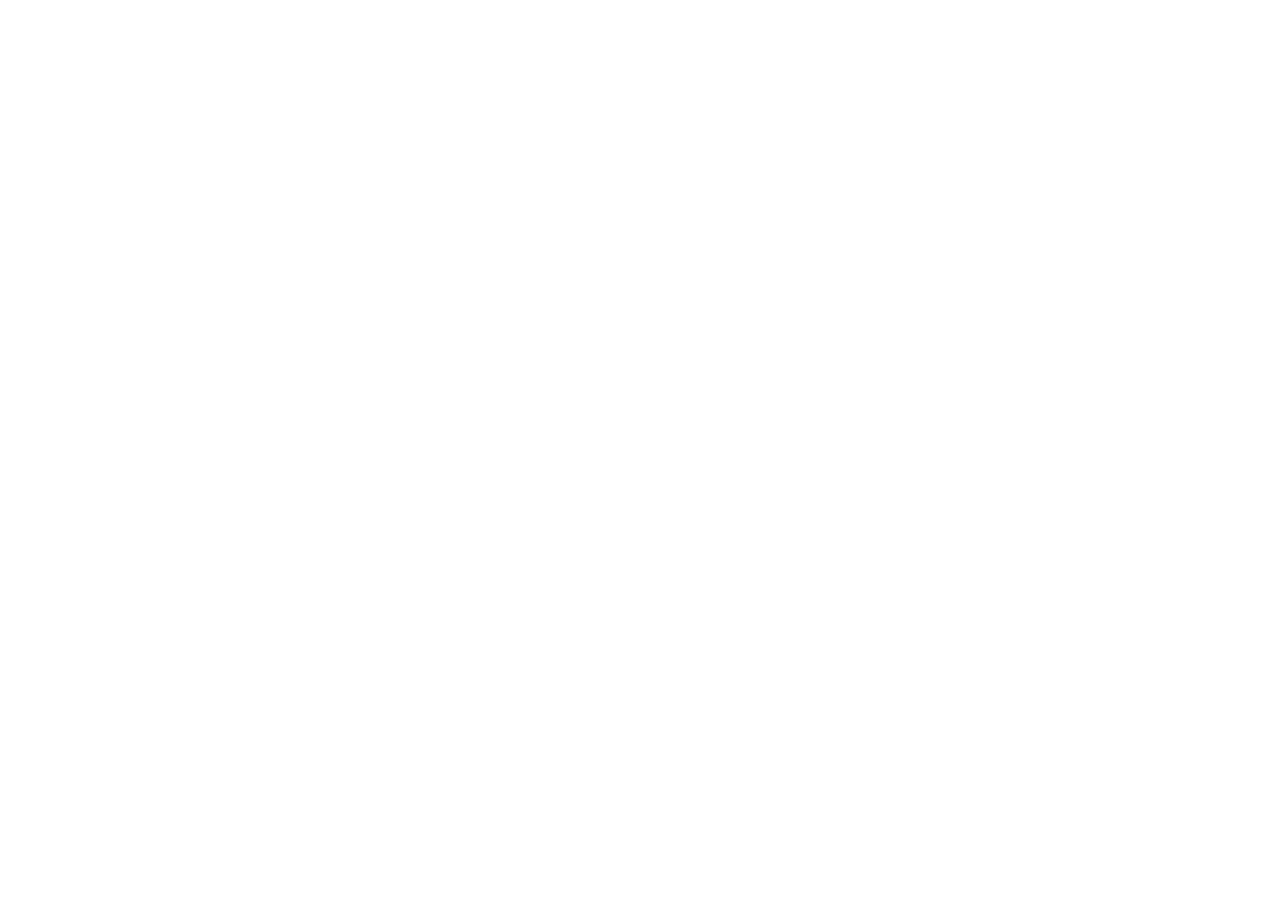
==== cloudiness.html @ 6e0e1177 "created html files for all the different elements needed" ====
<!--Initializing the DOCTYPE for html coding-->
<!DOCTYPE html>
<!--Setting up the language for coding-->
<html lang="en">

<!--Creating the heading-->

<head>
    <meta charset="UTF-8">
    <title>Cloudiness</title>
    <link rel="stylesheet" href="https://stackpath.bootstrapcdn.com/bootstrap/4.3.1/css/bootstrap.min.css" integrity="sha384-ggOyR0iXCbMQv3Xipma34MD+dH/1fQ784/j6cY/iJTQUOhcWr7x9JvoRxT2MZw1T" crossorigin="anonymous">

    <script src="https://code.jquery.com/jquery-3.3.1.slim.min.js" integrity="sha384-q8i/X+965DzO0rT7abK41JStQIAqVgRVzpbzo5smXKp4YfRvH+8abtTE1Pi6jizo" crossorigin="anonymous"></script>
    <script src="https://cdnjs.cloudflare.com/ajax/libs/popper.js/1.14.7/umd/popper.min.js" integrity="sha384-UO2eT0CpHqdSJQ6hJty5KVphtPhzWj9WO1clHTMGa3JDZwrnQq4sF86dIHNDz0W1" crossorigin="anonymous"></script>
    <script src="https://stackpath.bootstrapcdn.com/bootstrap/4.3.1/js/bootstrap.min.js" integrity="sha384-JjSmVgyd0p3pXB1rRibZUAYoIIy6OrQ6VrjIEaFf/nJGzIxFDsf4x0xIM+B07jRM" crossorigin="anonymous"></script>

    <link rel="stylesheet" href="style.css">
</head>

<!--Creating the body content of the html coding-->
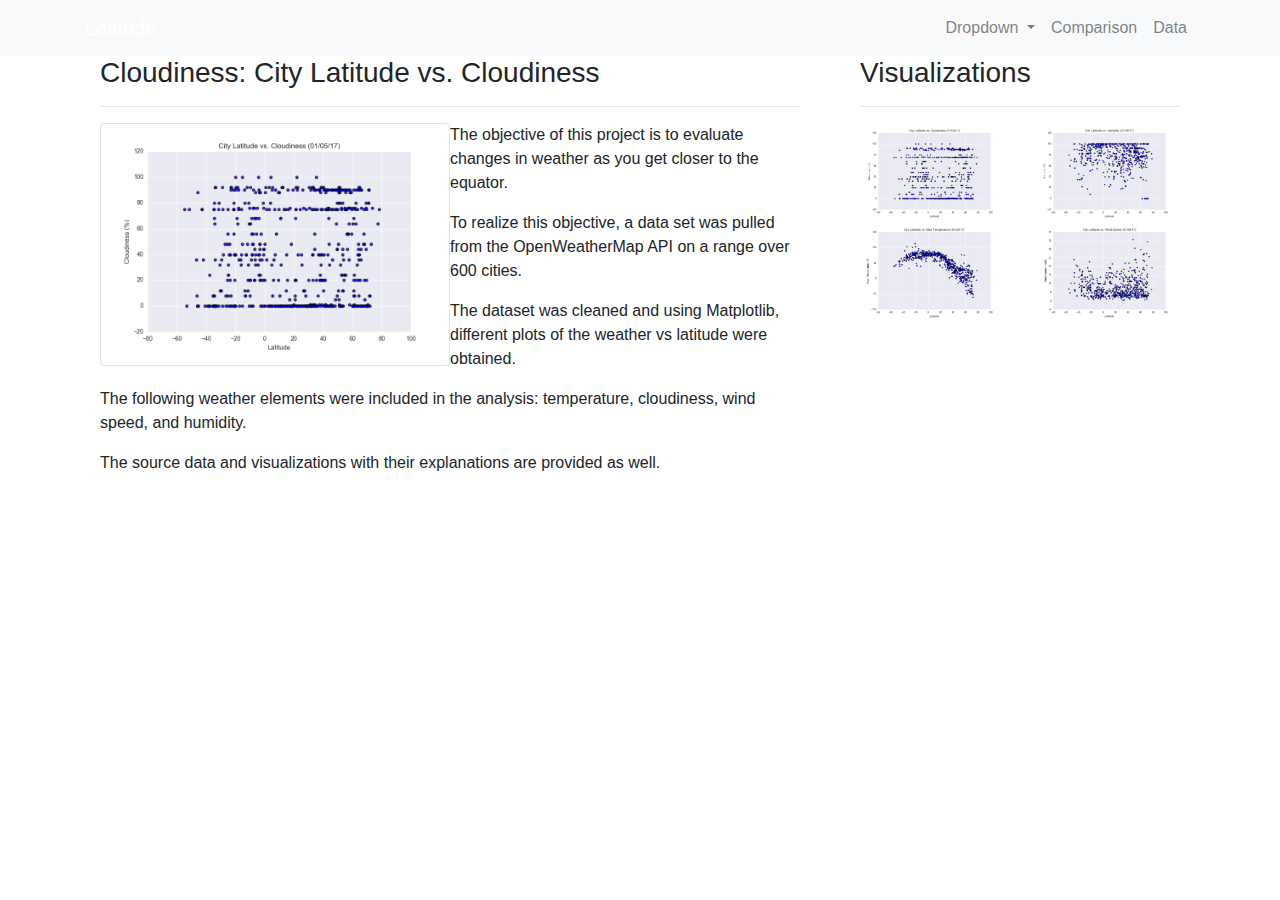
==== commit 83838929: "uploading the four weather element files" ====
--- a/cloudiness.html
+++ b/cloudiness.html
@@ -17,4 +17,85 @@
     <link rel="stylesheet" href="style.css">
 </head>
 
-<!--Creating the body content of the html coding-->+<!--Creating the body content of the html coding-->
+
+<body>
+    <nav class="navbar navbar-expand-lg navbar-light bg-light">
+        <div class="container">
+            <a class="navbar-brand text-white" href="index.html">Latitude</a>
+            <button class="navbar-toggler" type="button" data-toggle="collapse" data-target="#navbarSupportedContent" aria-controls="navbarSupportedContent" aria-expanded="false" aria-label="Toggle navigation">
+            <span class="navbar-toggler-icon"></span>
+            </button>
+
+            <div class="collapse navbar-collapse" id="navbarSupportedContent">
+                <ul class="navbar-nav ml-auto">
+
+                    <li class="nav-item dropdown">
+                        <a class="nav-link dropdown-toggle" href="#" id="navbarDropdown" role="button" data-toggle="dropdown" aria-haspopup="true" aria-expanded="false">
+                            Dropdown
+                        </a>
+                        <div class="dropdown-menu dropdown-menu-right" aria-labelledby="navbarDropdown">
+                            <a class="dropdown-item" href="cloudiness.html">Cloudiness</a>
+                            <a class="dropdown-item" href="humidity.html">Humidity</a>
+                            <a class="dropdown-item" href="temperature.html">Temperature</a>
+                            <a class="dropdown-item" href="windspeed.html">Wind Speed</a>
+                        </div>
+                    </li>
+                    <li class="nav-item">
+                        <a class="nav-link" href="comparison.html" tabindex="-1" aria-disabled="true">Comparison</a>
+                    </li>
+                    <li class="nav-item">
+                        <a class="nav-link" href="csv_data.html" tabindex="-1" aria-disabled="true">Data</a>
+                    </li>
+                </ul>
+            </div>
+        </div>
+    </nav>
+    <!--Creating the rows and the columns for the container and then adding the necessary images-->
+    <div class="container content">
+        <div class="row">
+            <div class="col-md-8">
+                <div class="col-md-12">
+                    <h3>Cloudiness: City Latitude vs. Cloudiness </h3>
+                    <hr>
+                    <div class="thumbnail">
+                        <img class="img-thumbnail float-left" src="Resources/assets/images/Fig3.png" width="50%" alt="cloudiness">
+                    </div>
+                    <p>The objective of this project is to evaluate changes in weather as you get closer to the equator.</p>
+                    <p>To realize this objective, a data set was pulled from the OpenWeatherMap API on a range over 600 cities.</p>
+                    <p>The dataset was cleaned and using Matplotlib, different plots of the weather vs latitude were obtained.</p>
+                    <p>The following weather elements were included in the analysis: temperature, cloudiness, wind speed, and humidity. </p>
+                    <p>The source data and visualizations with their explanations are provided as well.</p>
+                </div>
+            </div>
+            <!--Creating the visualizations and the necessary adjustments-->
+            <div class="col-md-4">
+                <div class="col-md-12">
+                    <h3>Visualizations</h3>
+                    <hr>
+                    <div class="row">
+                        <div class="col-3 col-md-6">
+                            <a href="cloudiness.html"><img src="Resources/assets/images/Fig3.png" width="100%" alt="cloudiness"></a>
+                        </div>
+                        <div class="col-3 col-md-6">
+                            <a href="humidity.html"><img src="Resources/assets/images/Fig2.png" width="100%" alt="humidity"></a>
+                        </div>
+                        <div class="col-3 col-md-6">
+                            <a href="temp.html"><img src="Resources/assets/images/Fig1.png" width="100%" alt="temperature"></a>
+                        </div>
+                        <div class="col-3 col-md-6">
+                            <a href="windspeed.html"><img src="Resources/assets/images/Fig4.png" width="100%" alt="wind speed"></a>
+                        </div>
+                    </div>
+                </div>
+            </div>
+        </div>
+    </div>
+    <!-- Generating Footer of the html coding-->
+    <footer class="page-footer font-small footer-dark">
+        <div class="footer-copyright text-center py-3">
+        </div>
+    </footer>
+</body>
+
+</html>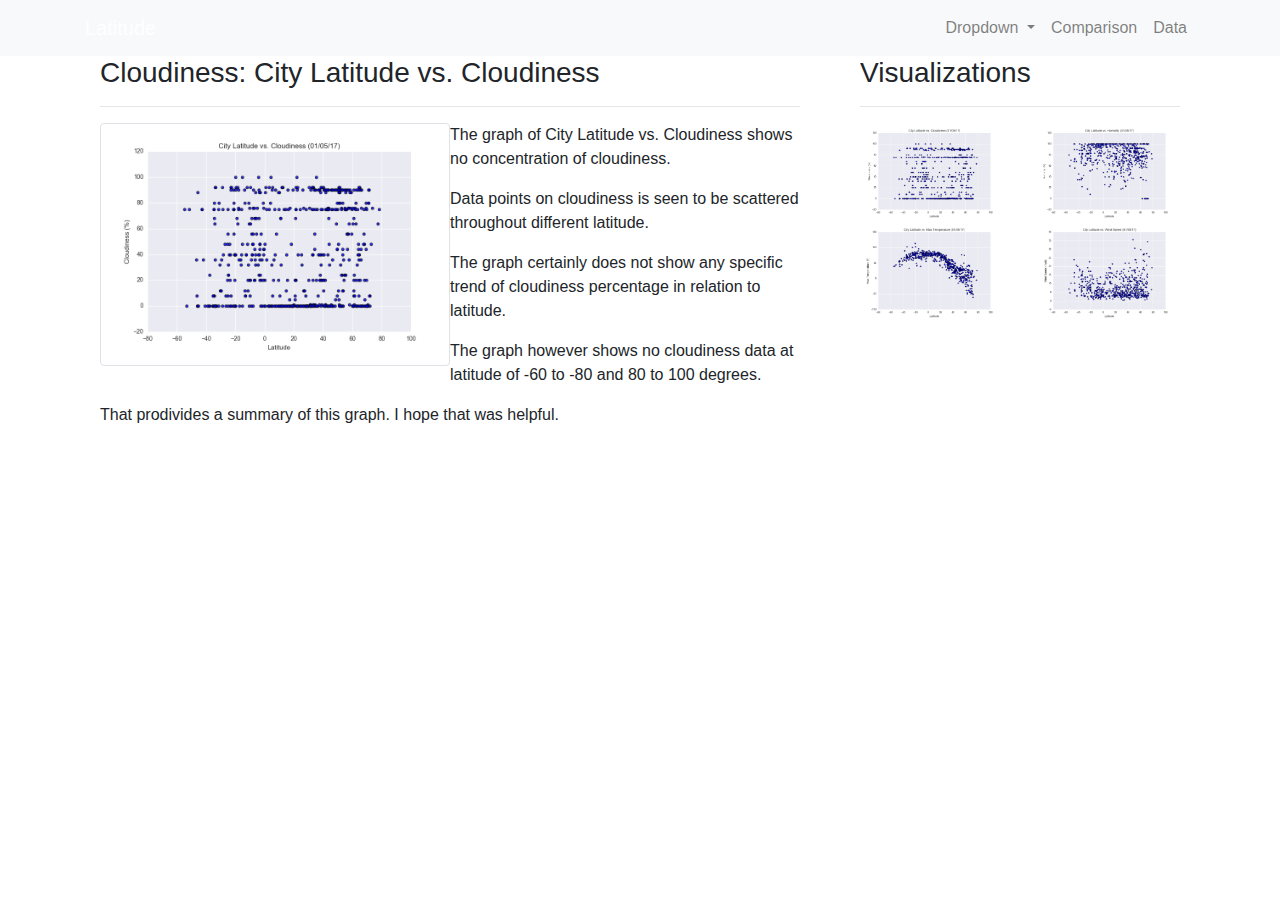
==== commit 1df5cf6e: "Added commentary on the graphs" ====
--- a/cloudiness.html
+++ b/cloudiness.html
@@ -61,11 +61,11 @@
                     <div class="thumbnail">
                         <img class="img-thumbnail float-left" src="Resources/assets/images/Fig3.png" width="50%" alt="cloudiness">
                     </div>
-                    <p>The objective of this project is to evaluate changes in weather as you get closer to the equator.</p>
-                    <p>To realize this objective, a data set was pulled from the OpenWeatherMap API on a range over 600 cities.</p>
-                    <p>The dataset was cleaned and using Matplotlib, different plots of the weather vs latitude were obtained.</p>
-                    <p>The following weather elements were included in the analysis: temperature, cloudiness, wind speed, and humidity. </p>
-                    <p>The source data and visualizations with their explanations are provided as well.</p>
+                    <p>The graph of City Latitude vs. Cloudiness shows no concentration of cloudiness.</p>
+                    <p>Data points on cloudiness is seen to be scattered throughout different latitude.</p>
+                    <p>The graph certainly does not show any specific trend of cloudiness percentage in relation to latitude. </p>
+                    <p>The graph however shows no cloudiness data at latitude of -60 to -80 and 80 to 100 degrees. </p>
+                    <p>That prodivides a summary of this graph. I hope that was helpful.</p>
                 </div>
             </div>
             <!--Creating the visualizations and the necessary adjustments-->
